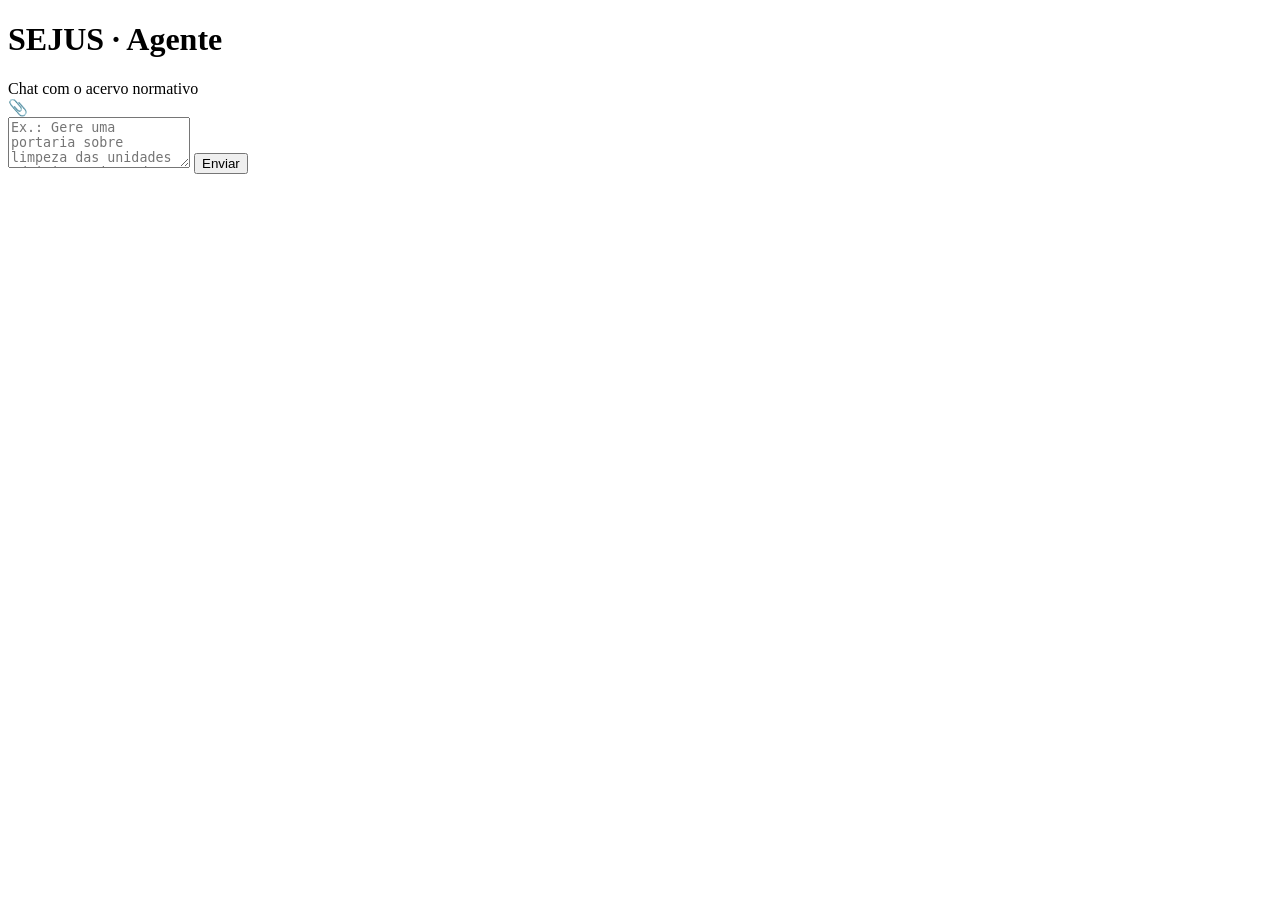
==== src/sejus_project/web/static/index.html @ dbd98dd2 "feat: interface web de chat para gerar minutas Adiciona chat no navegador (localhost) como interface" ====
<!doctype html>
<html lang="pt-BR">
<head>
  <meta charset="utf-8">
  <meta name="viewport" content="width=device-width, initial-scale=1">
  <title>SEJUS · Agente</title>
  <link rel="stylesheet" href="/static/style.css">
</head>
<body>
  <header class="topo">
    <h1 class="topo-titulo">SEJUS · Agente</h1>
    <span class="topo-sub">Chat com o acervo normativo</span>
  </header>

  <main id="mensagens" class="mensagens" aria-live="polite"></main>

  <div id="overlay-campos" class="overlay" hidden>
    <form id="form-campos" class="painel-campos">
      <h2>Informar campos</h2>
      <p class="dica">Preencha os que souber; o restante é preenchido automaticamente.</p>
      <div id="campos-lista"></div>
      <div class="painel-acoes">
        <button type="submit" class="botao primario">Enviar campos</button>
        <button type="button" id="cancelar-campos" class="botao">Cancelar</button>
      </div>
    </form>
  </div>

  <div id="toast" class="toast" hidden></div>

  <form id="formulario" class="formulario">
    <div class="barra-acoes">
      <label class="botao anexar" for="arquivo" title="Enviar arquivo (.txt, .md, .pdf, .docx)">&#128206;</label>
      <input type="file" id="arquivo" accept=".txt,.md,.pdf,.docx" hidden>
      <span id="arquivo-nome" class="arquivo-nome"></span>
    </div>
    <textarea id="entrada" class="entrada" rows="3"
      placeholder="Ex.: Gere uma portaria sobre limpeza das unidades administrativas da SEJUS..." required></textarea>
    <button type="submit" class="botao primario enviar">Enviar</button>
  </form>

  <script src="/static/app.js"></script>
</body>
</html>
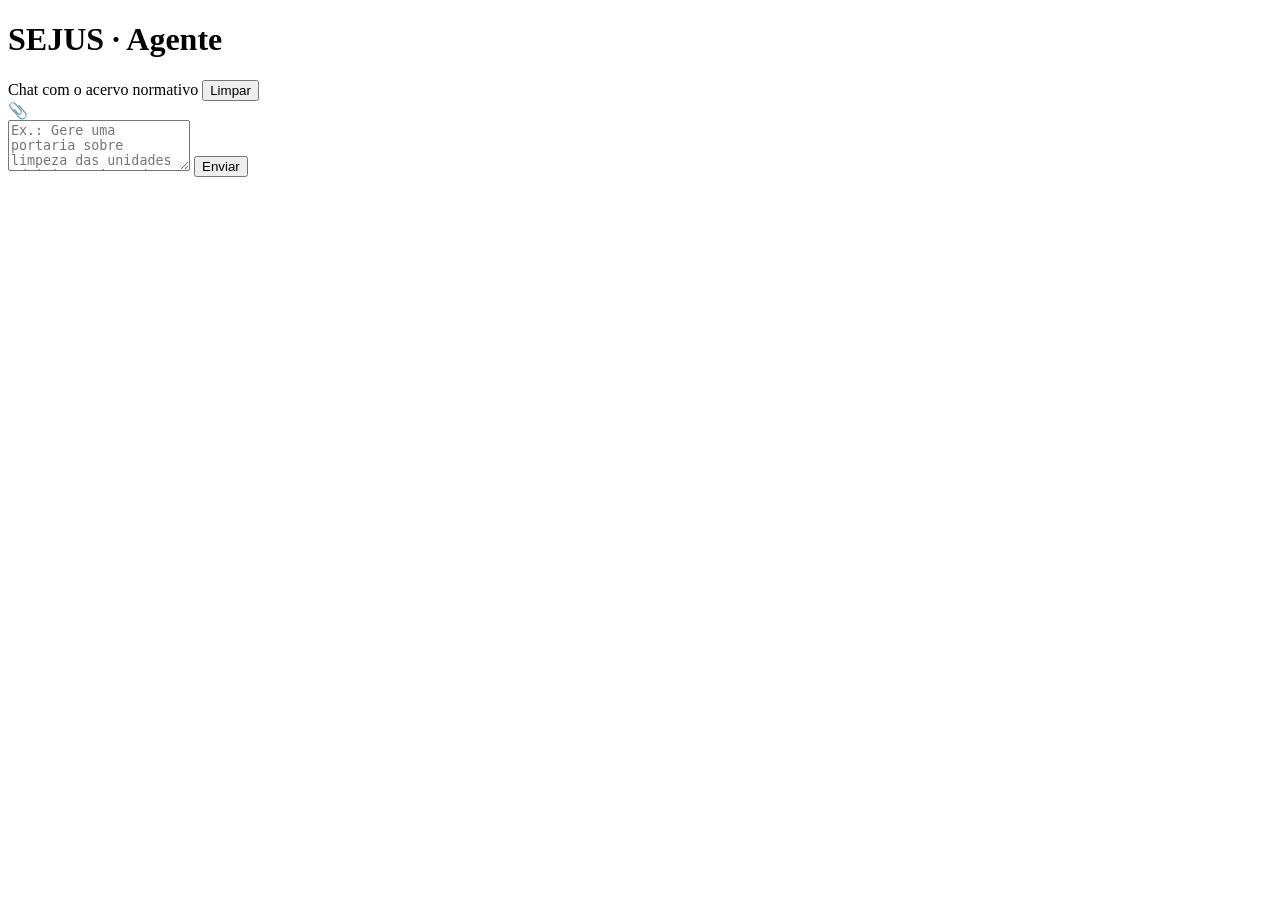
==== commit 8ab12019: "feat: hardening do chat web e minutas no estilo Diário Oficial Robustez (bugs do QA): - agent: _exec" ====
--- a/src/sejus_project/web/static/index.html
+++ b/src/sejus_project/web/static/index.html
@@ -10,6 +10,7 @@
   <header class="topo">
     <h1 class="topo-titulo">SEJUS · Agente</h1>
     <span class="topo-sub">Chat com o acervo normativo</span>
+    <button id="limpar" class="botao topo-limpar" title="Limpar conversa" type="button">Limpar</button>
   </header>
 
   <main id="mensagens" class="mensagens" aria-live="polite"></main>
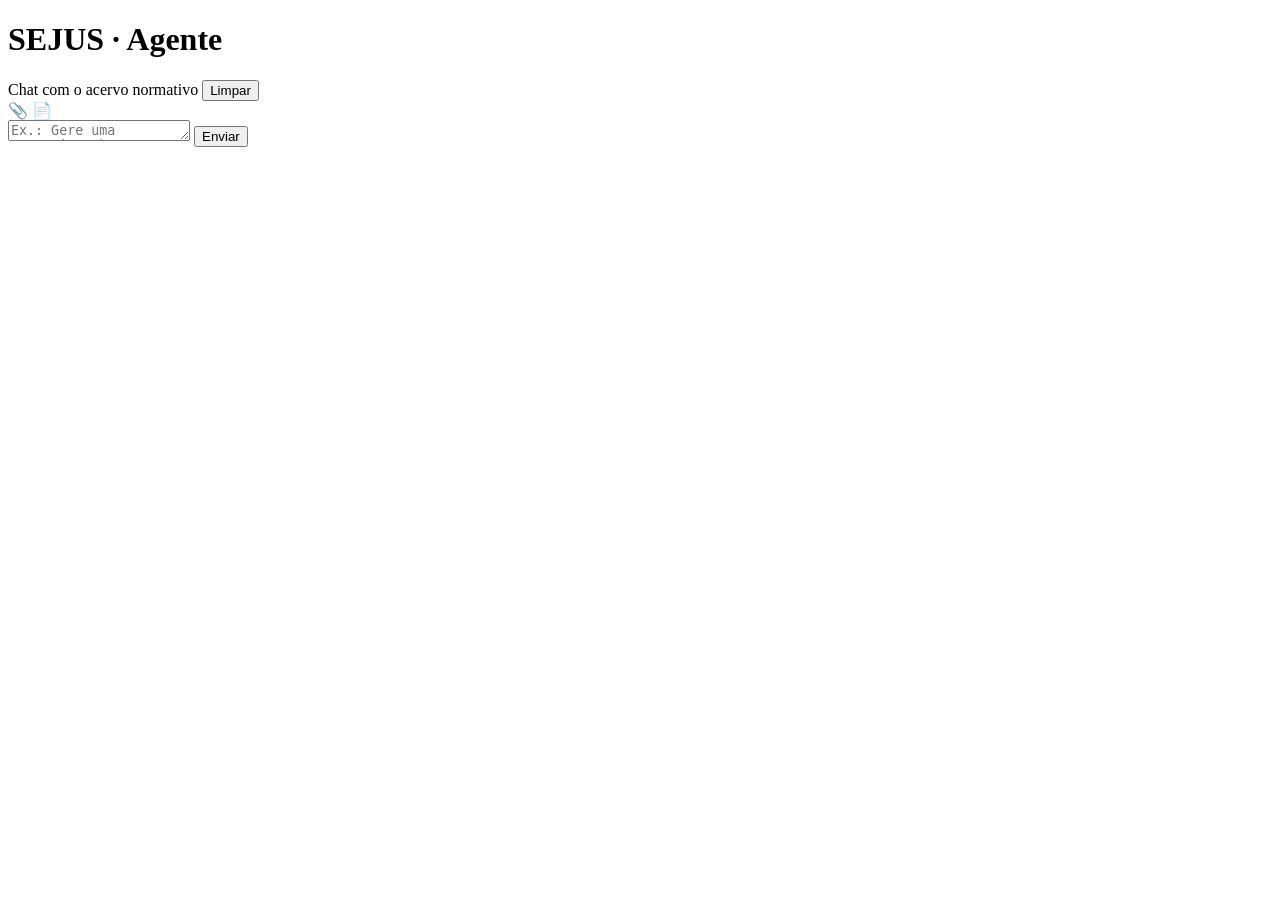
==== commit 4f15c5e7: "feat: minuta preserva layout do modelo enviado e reúne preview/download em cartão compacto - Preserv" ====
--- a/src/sejus_project/web/static/index.html
+++ b/src/sejus_project/web/static/index.html
@@ -3,7 +3,11 @@
 <head>
   <meta charset="utf-8">
   <meta name="viewport" content="width=device-width, initial-scale=1">
+  <meta name="theme-color" content="#0f1117">
   <title>SEJUS · Agente</title>
+  <link rel="preconnect" href="https://fonts.googleapis.com">
+  <link rel="preconnect" href="https://fonts.gstatic.com" crossorigin>
+  <link href="https://fonts.googleapis.com/css2?family=Inter:wght@400;500;600;700&display=swap" rel="stylesheet">
   <link rel="stylesheet" href="/static/style.css">
 </head>
 <body>
@@ -21,25 +25,29 @@
       <p class="dica">Preencha os que souber; o restante é preenchido automaticamente.</p>
       <div id="campos-lista"></div>
       <div class="painel-acoes">
+        <button type="button" id="cancelar-campos" class="botao">Cancelar</button>
         <button type="submit" class="botao primario">Enviar campos</button>
-        <button type="button" id="cancelar-campos" class="botao">Cancelar</button>
       </div>
     </form>
   </div>
 
   <div id="toast" class="toast" hidden></div>
 
+  <div id="modelo-status" class="modelo-status" hidden></div>
+
   <form id="formulario" class="formulario">
     <div class="barra-acoes">
-      <label class="botao anexar" for="arquivo" title="Enviar arquivo (.txt, .md, .pdf, .docx)">&#128206;</label>
+      <label class="botao anexar" for="arquivo" title="Enviar arquivo para análise (.txt, .md, .pdf, .docx)">&#128206;</label>
       <input type="file" id="arquivo" accept=".txt,.md,.pdf,.docx" hidden>
+      <label class="botao anexar modelo" for="arquivo-modelo" title="Enviar um ato existente como MODELO de formatação (.docx)">&#128196;</label>
+      <input type="file" id="arquivo-modelo" accept=".docx" hidden>
       <span id="arquivo-nome" class="arquivo-nome"></span>
     </div>
-    <textarea id="entrada" class="entrada" rows="3"
+    <textarea id="entrada" class="entrada" rows="1"
       placeholder="Ex.: Gere uma portaria sobre limpeza das unidades administrativas da SEJUS..." required></textarea>
     <button type="submit" class="botao primario enviar">Enviar</button>
   </form>
 
   <script src="/static/app.js"></script>
 </body>
-</html>+</html>
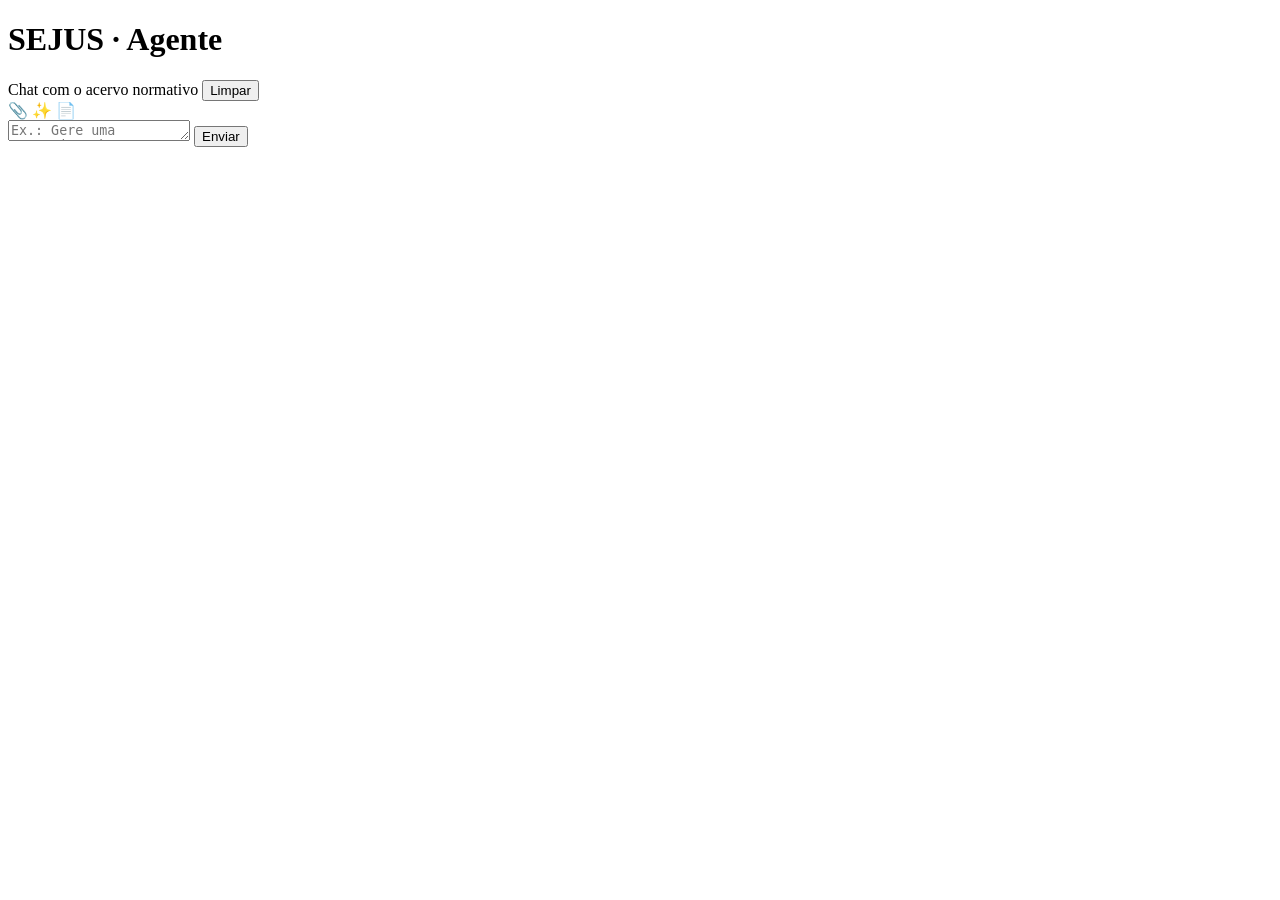
==== commit 87f20b87: "feat: fluxo "melhorar e comparar" — reescrita com RAG, importação mais recente e comparação na web N" ====
--- a/src/sejus_project/web/static/index.html
+++ b/src/sejus_project/web/static/index.html
@@ -8,7 +8,7 @@
   <link rel="preconnect" href="https://fonts.googleapis.com">
   <link rel="preconnect" href="https://fonts.gstatic.com" crossorigin>
   <link href="https://fonts.googleapis.com/css2?family=Inter:wght@400;500;600;700&display=swap" rel="stylesheet">
-  <link rel="stylesheet" href="/static/style.css">
+  <link rel="stylesheet" href="/static/style.css?v=2">
 </head>
 <body>
   <header class="topo">
@@ -39,6 +39,8 @@
     <div class="barra-acoes">
       <label class="botao anexar" for="arquivo" title="Enviar arquivo para análise (.txt, .md, .pdf, .docx)">&#128206;</label>
       <input type="file" id="arquivo" accept=".txt,.md,.pdf,.docx" hidden>
+      <label class="botao anexar melhorar" for="arquivo-melhorar" title="Enviar arquivo para reescrever e comparar antes/depois (.txt, .md, .pdf, .docx)">&#10024;</label>
+      <input type="file" id="arquivo-melhorar" accept=".txt,.md,.pdf,.docx" hidden>
       <label class="botao anexar modelo" for="arquivo-modelo" title="Enviar um ato existente como MODELO de formatação (.docx)">&#128196;</label>
       <input type="file" id="arquivo-modelo" accept=".docx" hidden>
       <span id="arquivo-nome" class="arquivo-nome"></span>
@@ -48,6 +50,6 @@
     <button type="submit" class="botao primario enviar">Enviar</button>
   </form>
 
-  <script src="/static/app.js"></script>
+  <script src="/static/app.js?v=2"></script>
 </body>
 </html>
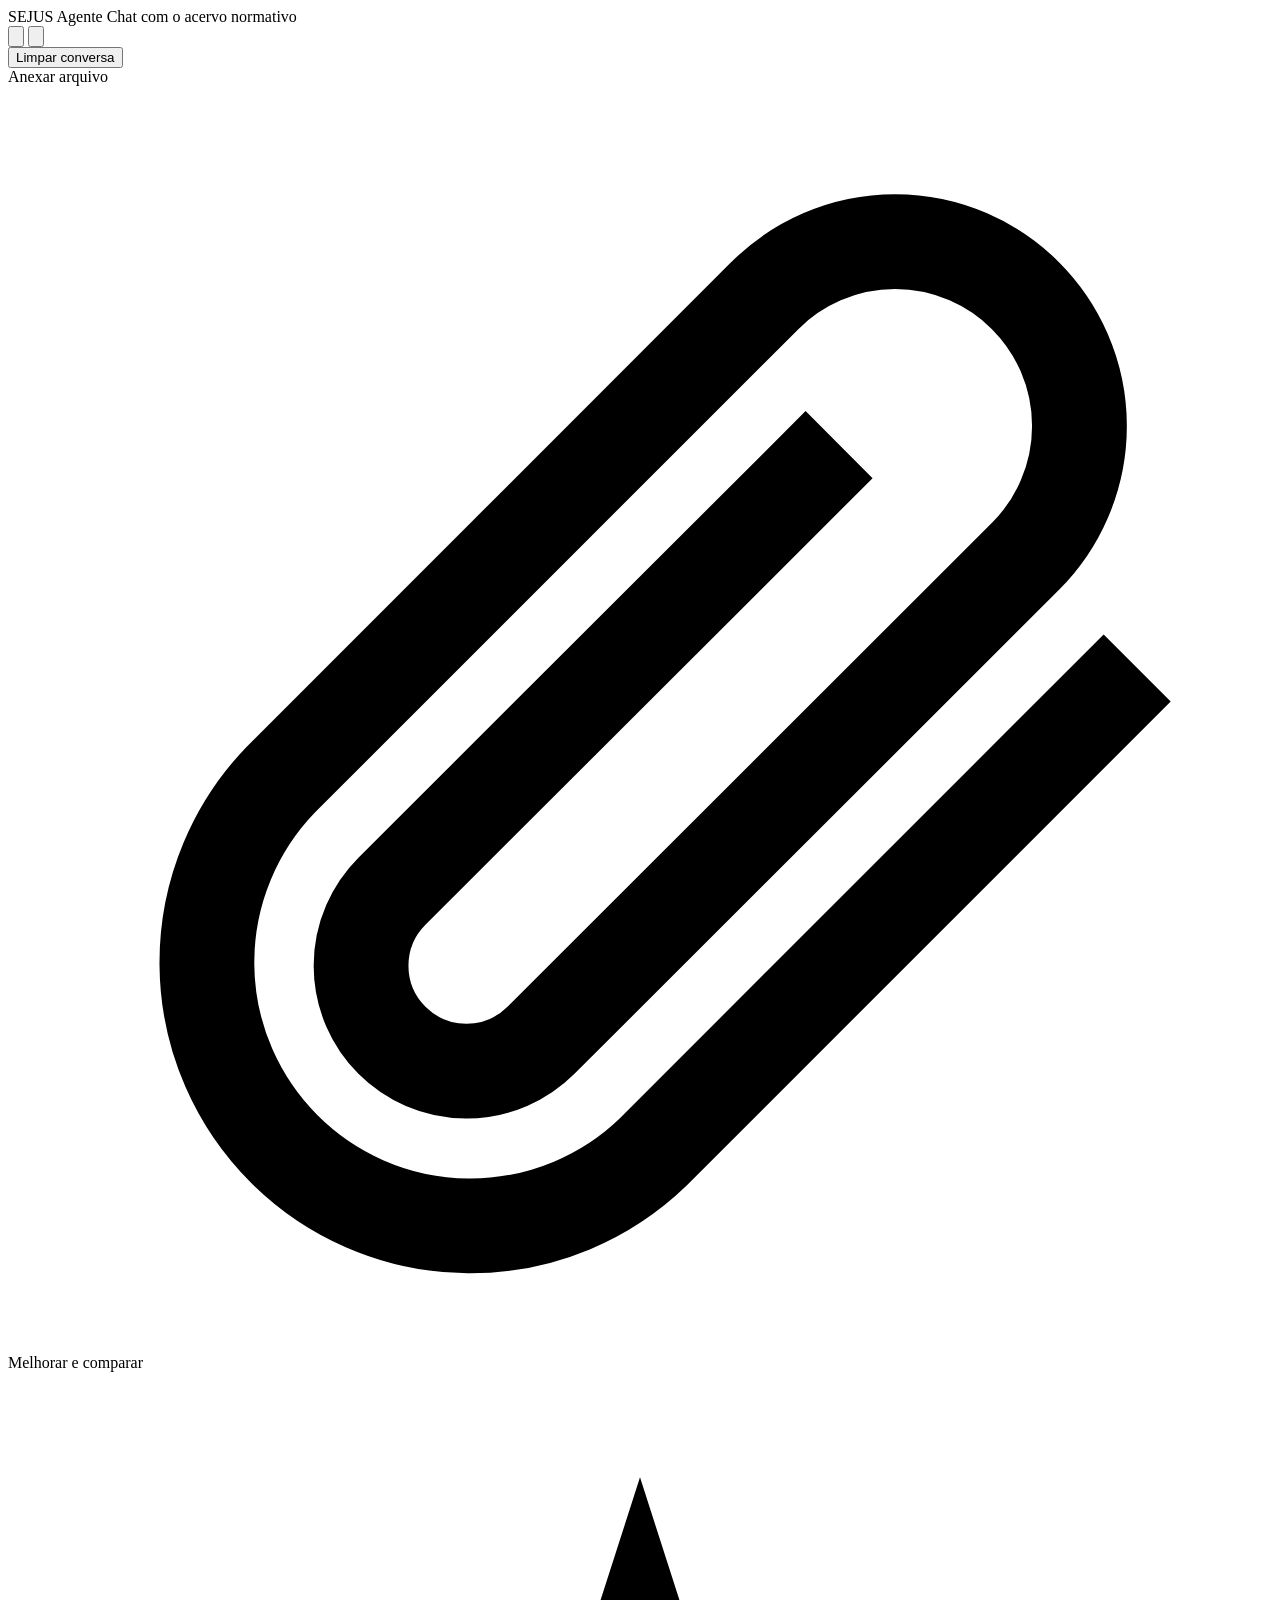
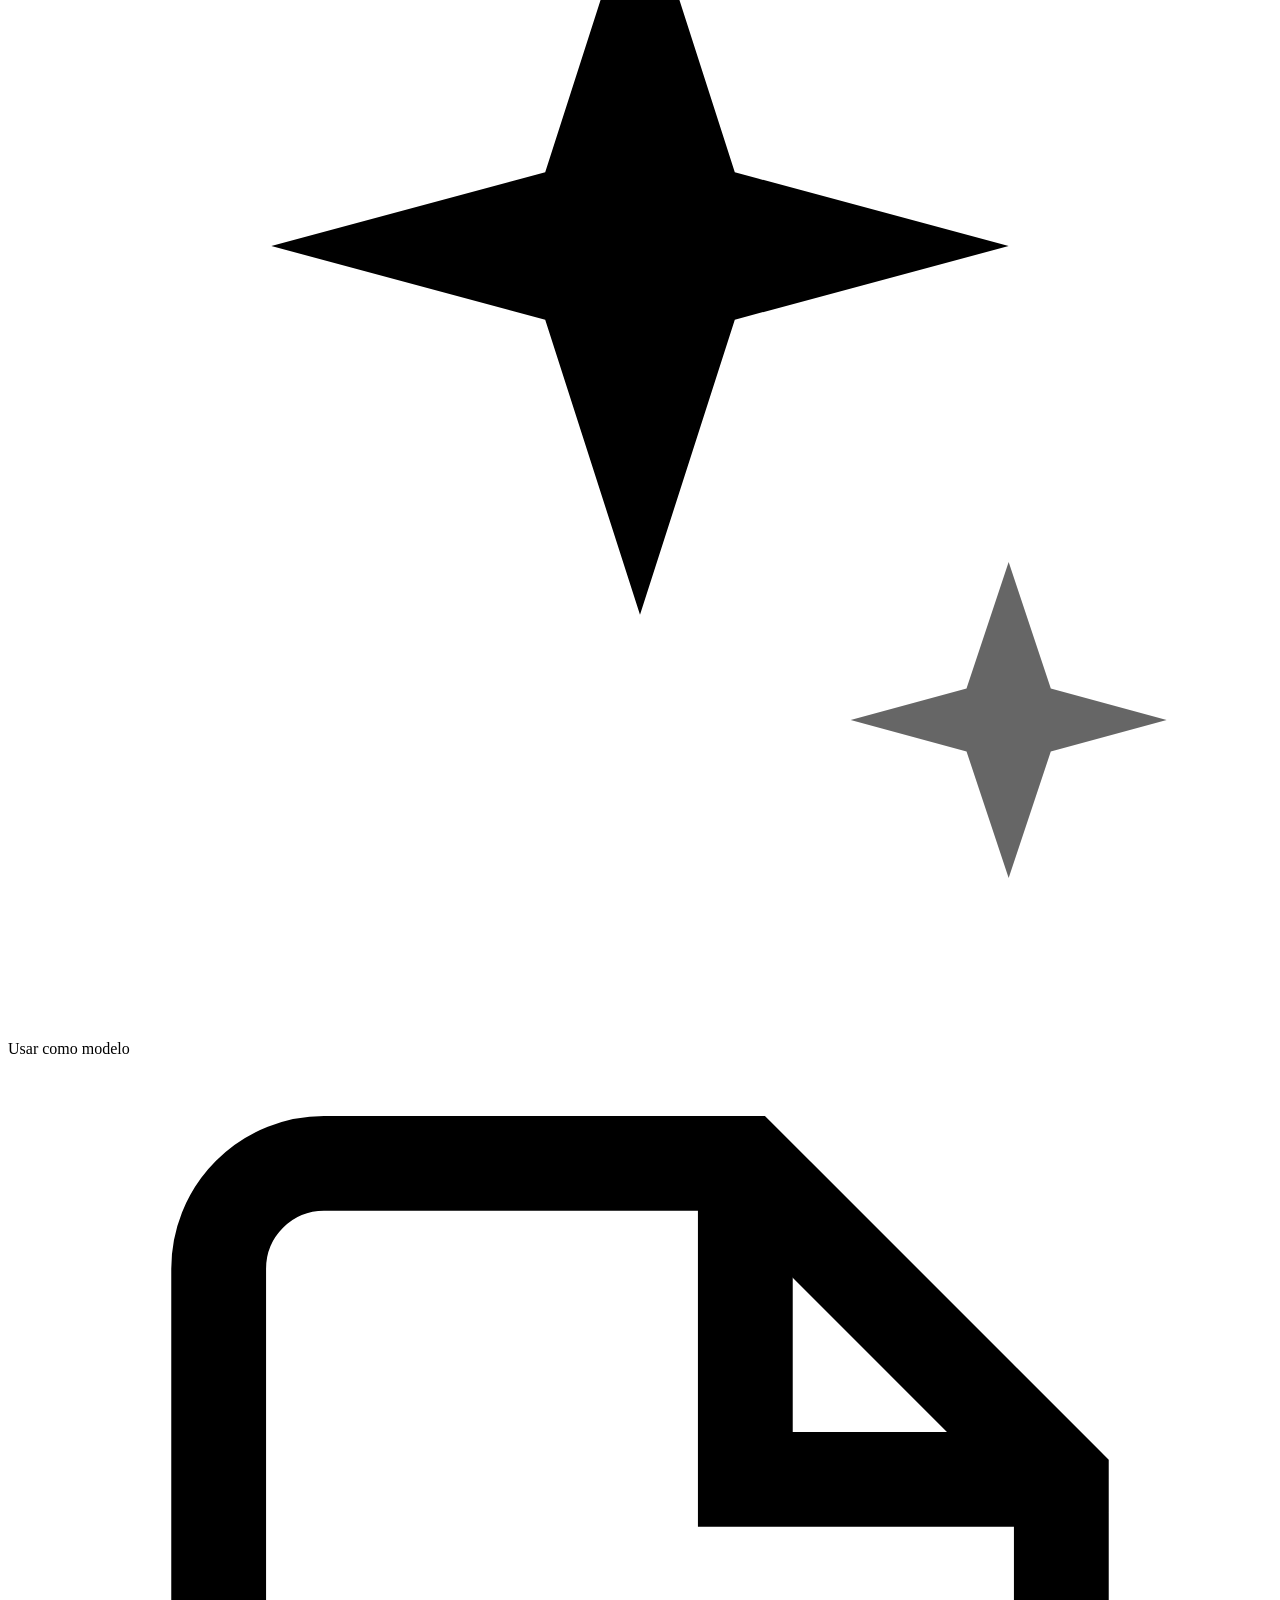
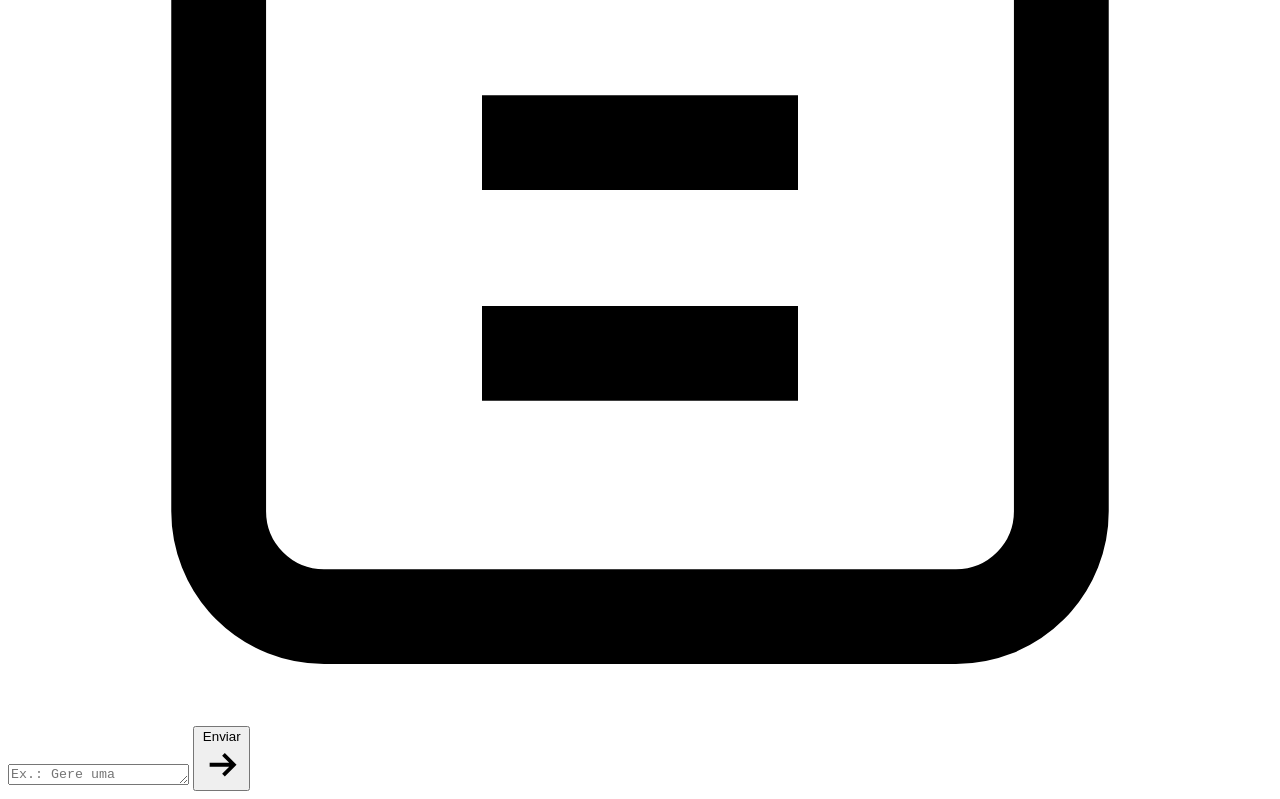
==== commit 23163fce: "feat: interface (temas claro/escuro) + recusa "nao_normativo" para não prometer documentos" ====
--- a/src/sejus_project/web/static/index.html
+++ b/src/sejus_project/web/static/index.html
@@ -7,14 +7,27 @@
   <title>SEJUS · Agente</title>
   <link rel="preconnect" href="https://fonts.googleapis.com">
   <link rel="preconnect" href="https://fonts.gstatic.com" crossorigin>
-  <link href="https://fonts.googleapis.com/css2?family=Inter:wght@400;500;600;700&display=swap" rel="stylesheet">
-  <link rel="stylesheet" href="/static/style.css?v=2">
+  <link href="https://fonts.googleapis.com/css2?family=Source+Serif+4:opsz,wght@8..60,500;8..60,600;8..60,700&family=Inter:wght@400;500;600;700&display=swap" rel="stylesheet">
+  <link rel="stylesheet" href="/static/style.css?v=3">
 </head>
-<body>
+<body data-theme="dark">
+
   <header class="topo">
-    <h1 class="topo-titulo">SEJUS · Agente</h1>
-    <span class="topo-sub">Chat com o acervo normativo</span>
-    <button id="limpar" class="botao topo-limpar" title="Limpar conversa" type="button">Limpar</button>
+    <div class="brand">
+      <span class="mark">SEJUS Agente</span>
+      <span class="sub">Chat com o acervo normativo</span>
+    </div>
+    <div class="topo-direita">
+      <div class="theme-toggle" role="group" aria-label="Alternar tema">
+        <button id="btn-escuro" type="button" class="is-active" title="Tema escuro" aria-label="Tema escuro">
+          <svg viewBox="0 0 24 24" fill="currentColor" aria-hidden="true"><path d="M21 12.79A9 9 0 1111.21 3 7 7 0 0021 12.79z"/></svg>
+        </button>
+        <button id="btn-claro" type="button" title="Tema claro" aria-label="Tema claro">
+          <svg viewBox="0 0 24 24" fill="none" stroke="currentColor" stroke-width="2" aria-hidden="true"><circle cx="12" cy="12" r="4"/><path d="M12 2v2M12 20v2M4.9 4.9l1.4 1.4M17.7 17.7l1.4 1.4M2 12h2M20 12h2M4.9 19.1l1.4-1.4M17.7 6.3l1.4-1.4"/></svg>
+        </button>
+      </div>
+      <button id="limpar" class="clear-btn" title="Limpar conversa" type="button">Limpar conversa</button>
+    </div>
   </header>
 
   <main id="mensagens" class="mensagens" aria-live="polite"></main>
@@ -37,19 +50,31 @@
 
   <form id="formulario" class="formulario">
     <div class="barra-acoes">
-      <label class="botao anexar" for="arquivo" title="Enviar arquivo para análise (.txt, .md, .pdf, .docx)">&#128206;</label>
+      <label class="tool-btn" for="arquivo" title="Anexar arquivo (.txt, .md, .pdf, .docx)">
+        <span class="tooltip">Anexar arquivo</span>
+        <svg viewBox="0 0 24 24" fill="none" stroke="currentColor" stroke-width="1.8" aria-hidden="true"><path d="M21.44 11.05l-9.19 9.19a5 5 0 01-7.07-7.07l9.19-9.19a3.5 3.5 0 014.95 4.95l-9.2 9.19a2 2 0 01-2.83-2.83l8.49-8.48"/></svg>
+      </label>
       <input type="file" id="arquivo" accept=".txt,.md,.pdf,.docx" hidden>
-      <label class="botao anexar melhorar" for="arquivo-melhorar" title="Enviar arquivo para reescrever e comparar antes/depois (.txt, .md, .pdf, .docx)">&#10024;</label>
+      <label class="tool-btn active" for="arquivo-melhorar" title="Melhorar e comparar (.txt, .md, .pdf, .docx)">
+        <span class="tooltip">Melhorar e comparar</span>
+        <svg viewBox="0 0 24 24" fill="currentColor" aria-hidden="true"><path d="M12 2l1.8 5.6L19 9l-5.2 1.4L12 16l-1.8-5.6L5 9l5.2-1.4L12 2z"/><path d="M19 15l.8 2.4L22 18l-2.2.6L19 21l-.8-2.4L16 18l2.2-.6L19 15z" opacity=".6"/></svg>
+      </label>
       <input type="file" id="arquivo-melhorar" accept=".txt,.md,.pdf,.docx" hidden>
-      <label class="botao anexar modelo" for="arquivo-modelo" title="Enviar um ato existente como MODELO de formatação (.docx)">&#128196;</label>
+      <label class="tool-btn" for="arquivo-modelo" title="Usar como modelo de formatação (.docx)">
+        <span class="tooltip">Usar como modelo</span>
+        <svg viewBox="0 0 24 24" fill="none" stroke="currentColor" stroke-width="1.8" aria-hidden="true"><path d="M14 2H6a2 2 0 00-2 2v16a2 2 0 002 2h12a2 2 0 002-2V8z"/><path d="M14 2v6h6"/><path d="M9 13h6M9 17h6"/></svg>
+      </label>
       <input type="file" id="arquivo-modelo" accept=".docx" hidden>
       <span id="arquivo-nome" class="arquivo-nome"></span>
     </div>
     <textarea id="entrada" class="entrada" rows="1"
       placeholder="Ex.: Gere uma portaria sobre limpeza das unidades administrativas da SEJUS..." required></textarea>
-    <button type="submit" class="botao primario enviar">Enviar</button>
+    <button type="submit" class="enviar">
+      Enviar
+      <svg viewBox="0 0 24 24" fill="none" stroke="currentColor" stroke-width="2.2" aria-hidden="true"><path d="M5 12h14M13 6l6 6-6 6"/></svg>
+    </button>
   </form>
 
-  <script src="/static/app.js?v=2"></script>
+  <script src="/static/app.js?v=3"></script>
 </body>
-</html>
+</html>
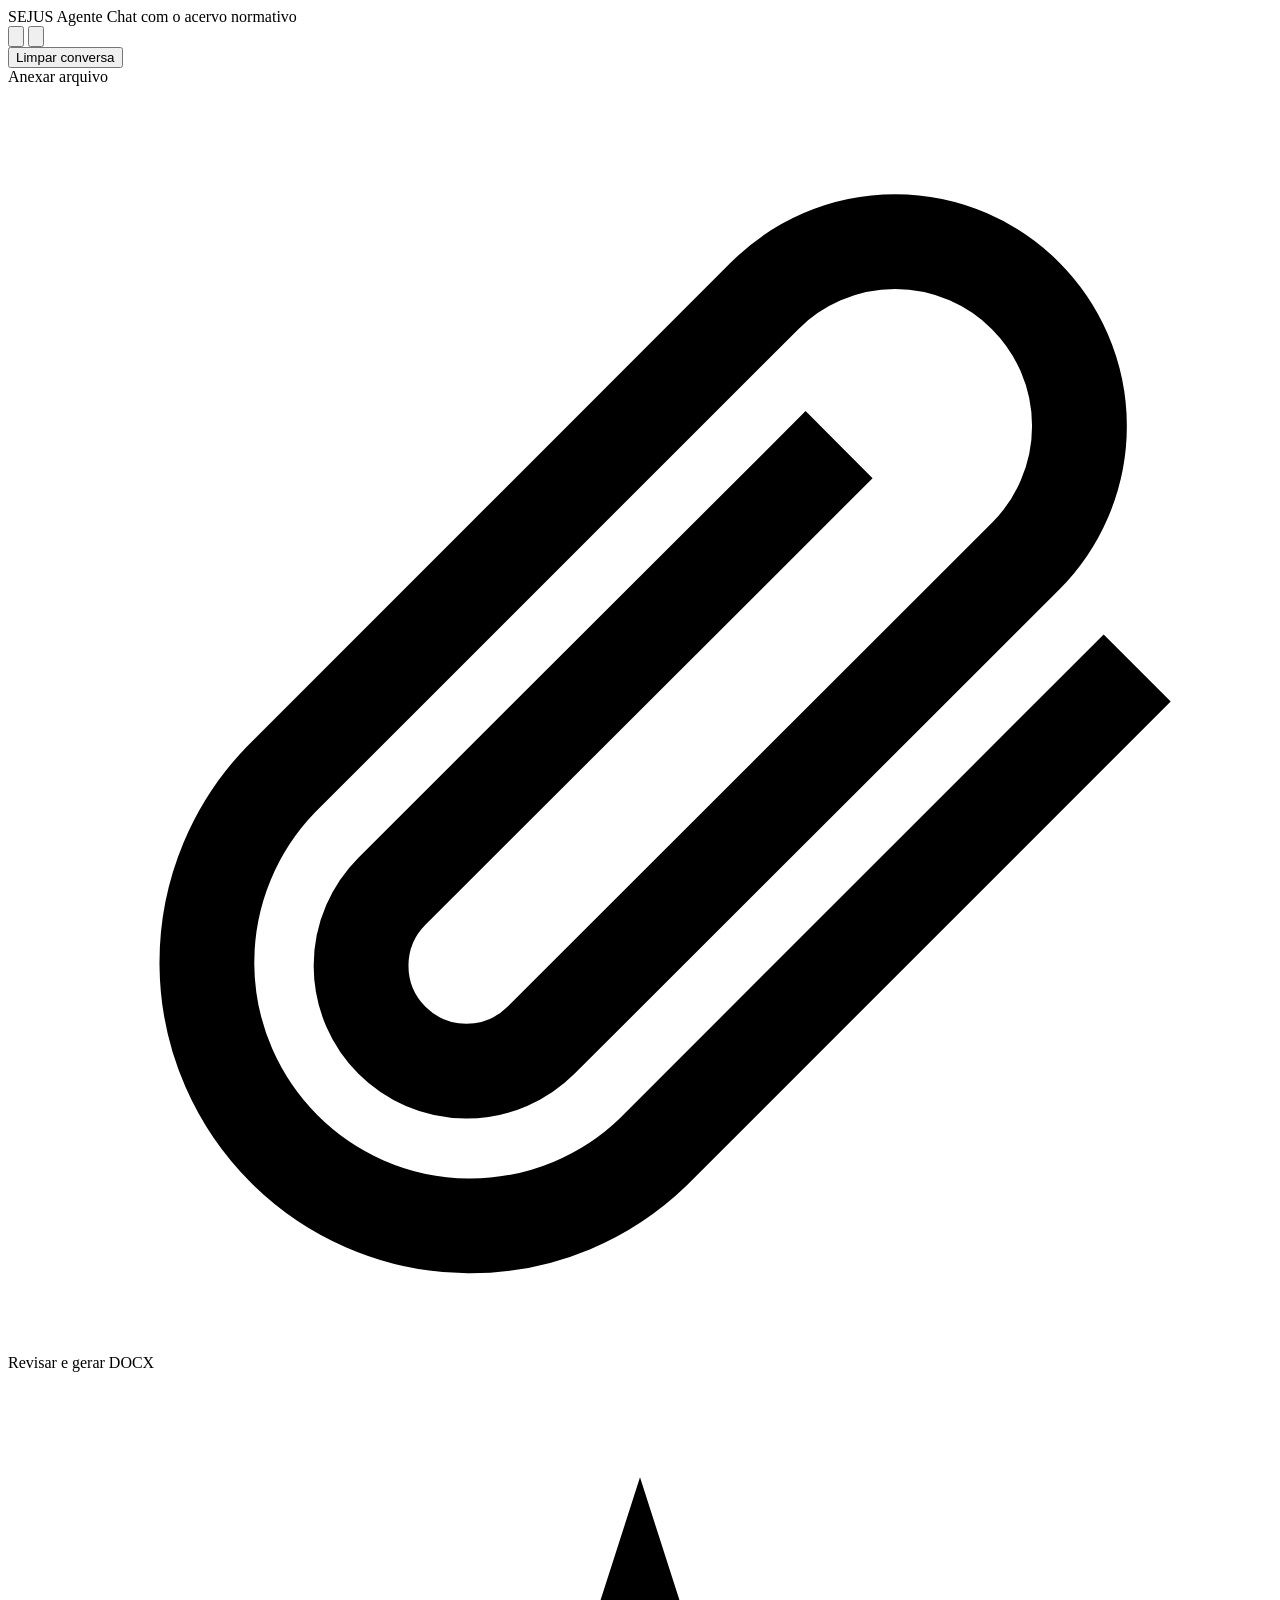
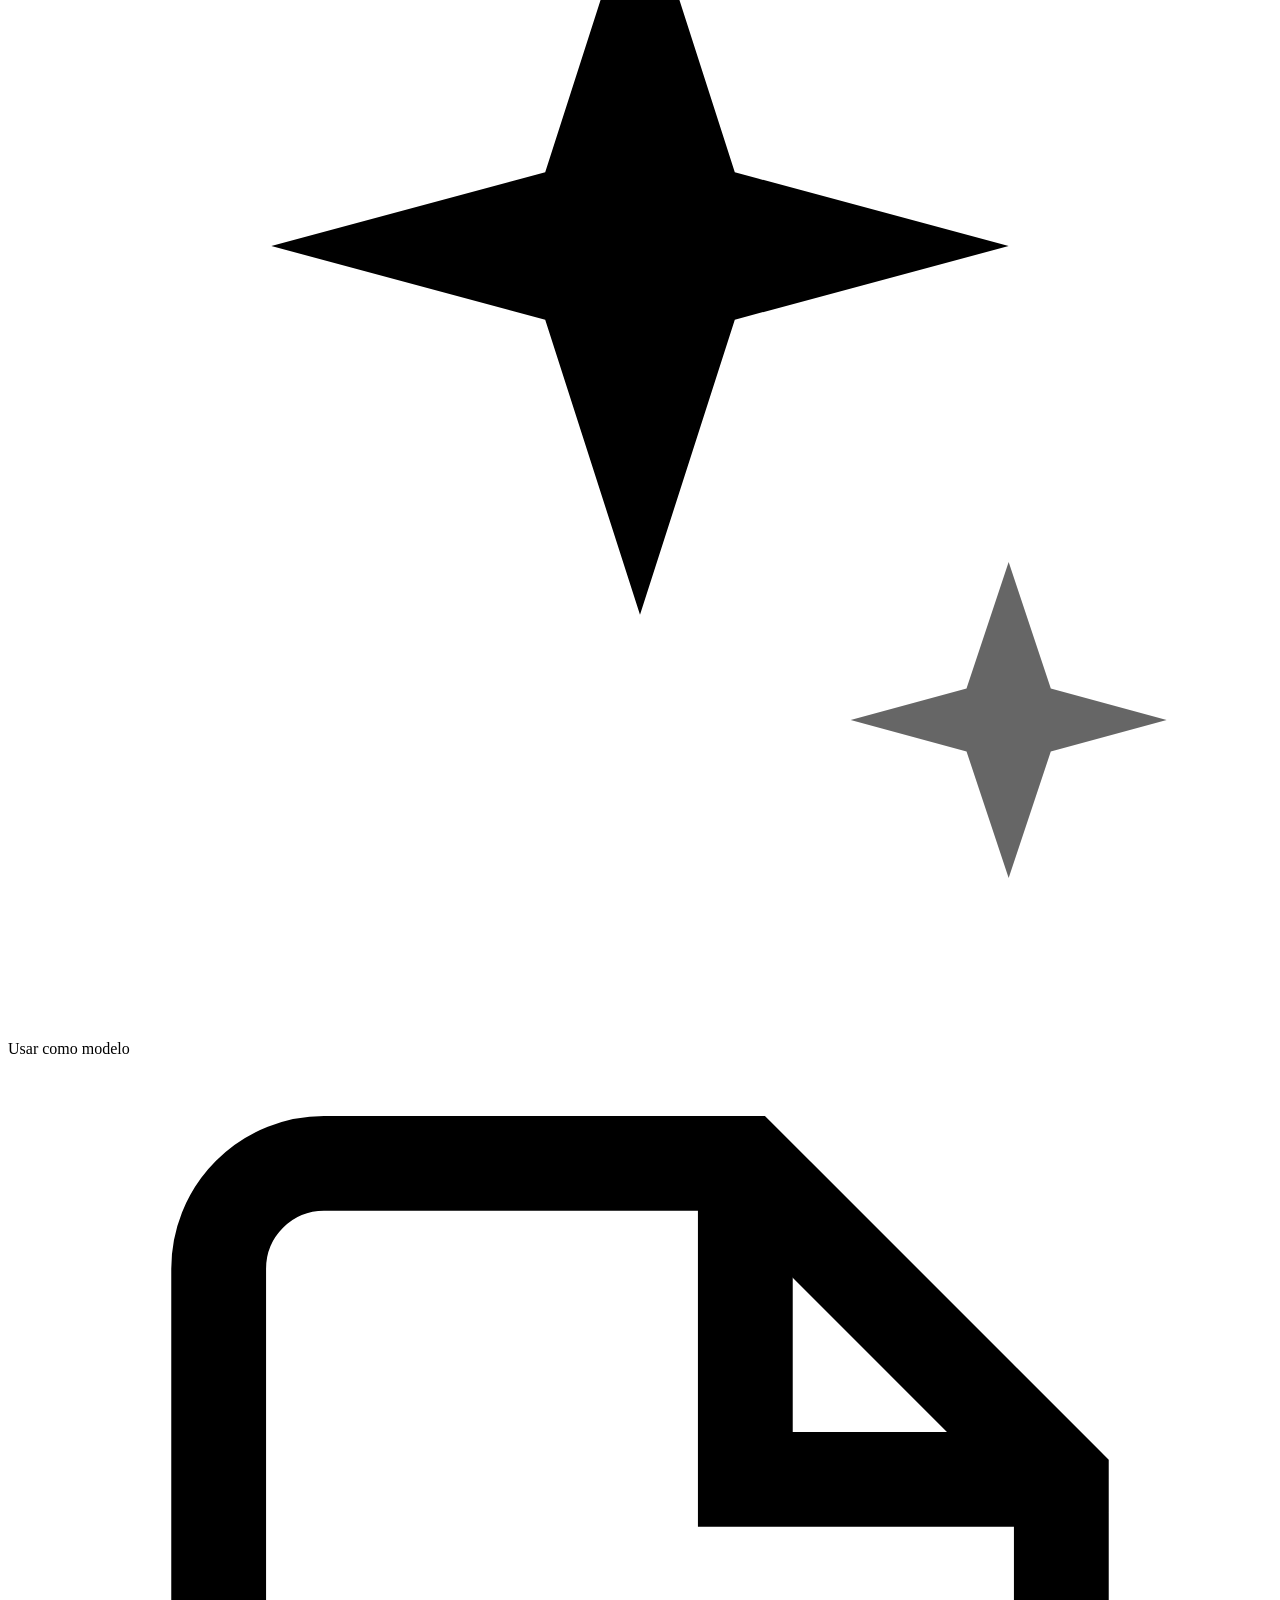
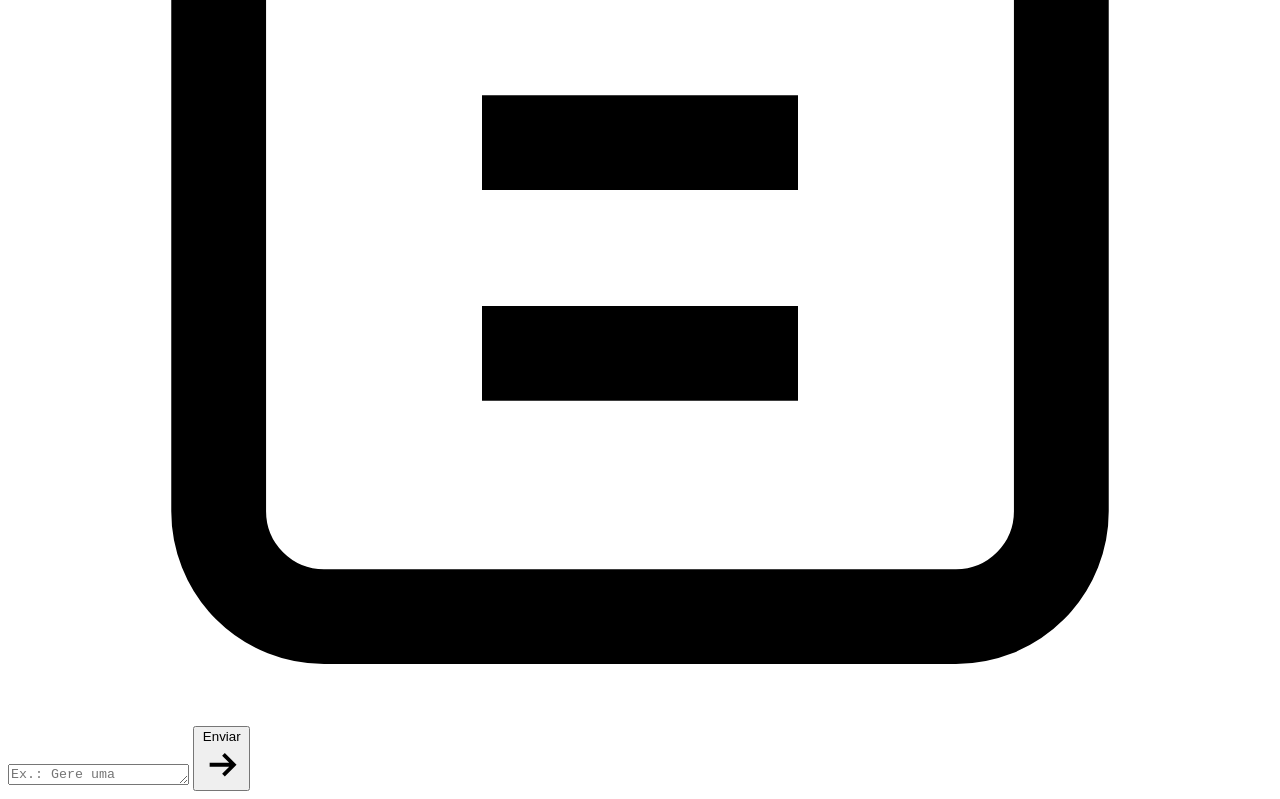
==== commit aa00c130: "feat(agent): botao 'Revisar e gerar DOCX' unificado ao fluxo analise->correcao e preserva subdisposi" ====
--- a/src/sejus_project/web/static/index.html
+++ b/src/sejus_project/web/static/index.html
@@ -55,8 +55,8 @@
         <svg viewBox="0 0 24 24" fill="none" stroke="currentColor" stroke-width="1.8" aria-hidden="true"><path d="M21.44 11.05l-9.19 9.19a5 5 0 01-7.07-7.07l9.19-9.19a3.5 3.5 0 014.95 4.95l-9.2 9.19a2 2 0 01-2.83-2.83l8.49-8.48"/></svg>
       </label>
       <input type="file" id="arquivo" accept=".txt,.md,.pdf,.docx" hidden>
-      <label class="tool-btn active" for="arquivo-melhorar" title="Melhorar e comparar (.txt, .md, .pdf, .docx)">
-        <span class="tooltip">Melhorar e comparar</span>
+      <label class="tool-btn active" for="arquivo-melhorar" title="Revisar e gerar DOCX (.txt, .md, .pdf, .docx)">
+        <span class="tooltip">Revisar e gerar DOCX</span>
         <svg viewBox="0 0 24 24" fill="currentColor" aria-hidden="true"><path d="M12 2l1.8 5.6L19 9l-5.2 1.4L12 16l-1.8-5.6L5 9l5.2-1.4L12 2z"/><path d="M19 15l.8 2.4L22 18l-2.2.6L19 21l-.8-2.4L16 18l2.2-.6L19 15z" opacity=".6"/></svg>
       </label>
       <input type="file" id="arquivo-melhorar" accept=".txt,.md,.pdf,.docx" hidden>
